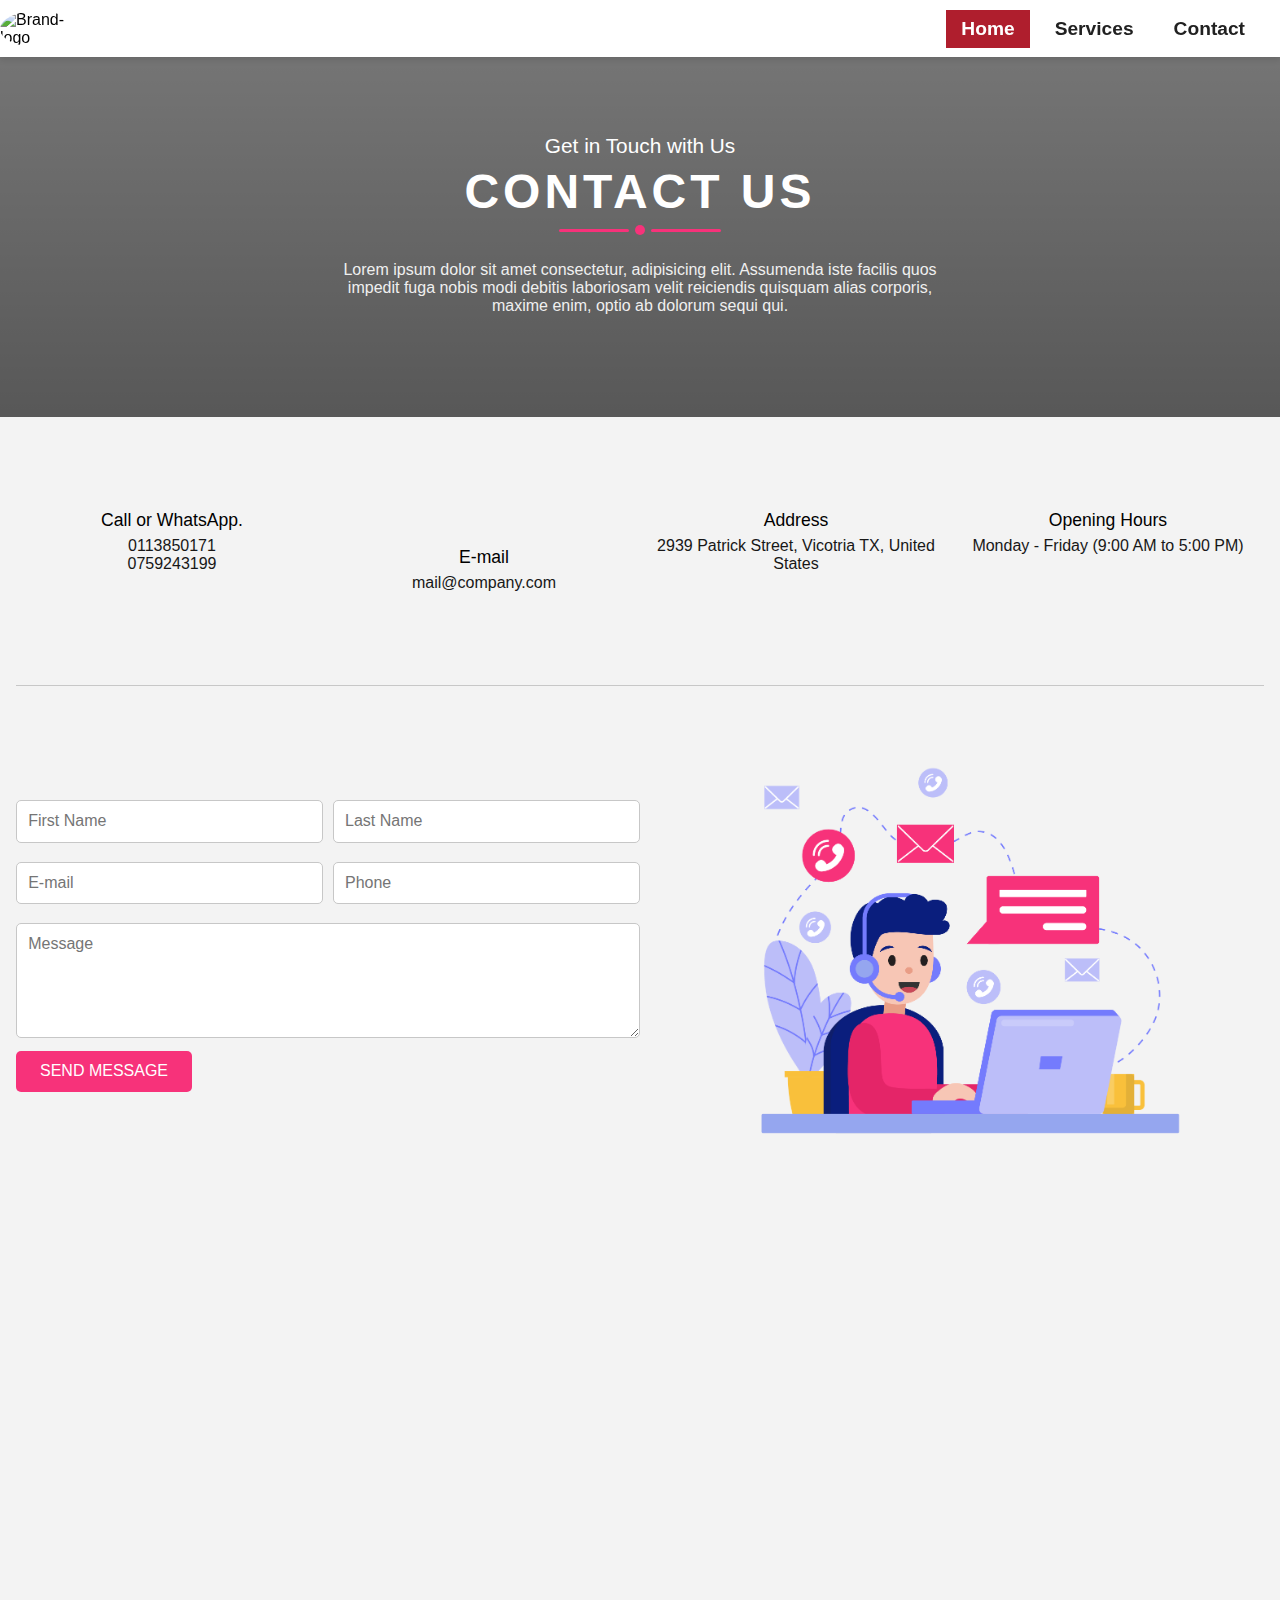
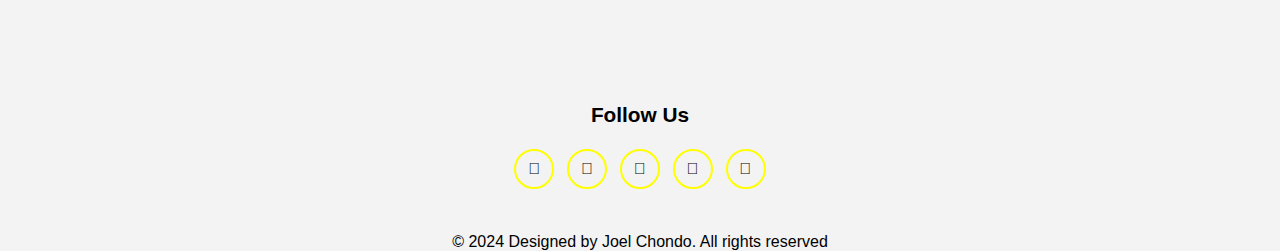
==== contact.html @ a3db9885 "initial commit" ====
<!DOCTYPE html>
<html lang="en">
<head>
  <meta charset="UTF-8">
  <meta name="viewport" content="width=device-width, initial-scale=1.0">
  <title>OMNILERT</title>

  <link rel="stylesheet" href="https://stackpath.bootstrapcdn.com/font-awesome/4.7.0/css/font-awesome.min.css">

  <link rel="stylesheet" href="style.css" />

  <!-- Fontawesome icon -->
  <link rel="stylesheet" href="https://cdnjs.cloudflare.com/ajax/libs/font-awesome/5.15.1/css/all.min.css" integrity="sha512-+4zCK9k+qNFUR5X+cKL9EIR+ZOhtIloNl9GIKS57V1MyNsYpYcUrUeQc9vNfzsWfV28IaLL3i96P9sdNyeRssA==" crossorigin="anonymous" />
</head>
<body>
  <div class="transition transition-3 is-active"></div>
  <div class="page">
    <header>
      <nav>
    
        <img src="logo.png" alt="Brand-logo" class="logo" />
    
        <ul id="nav-list" class="menu">
          <li class="menu-item is-active"><a class="nav-link" href="index.html">Home</a></li>
          <li class="menu-item"><a class="nav-link"href="services.html">Services</a></li>
          <li class="menu-item"><a class="nav-link"href="#">Contact</a></li>
        </ul>
        <div class="hamburger">
          <span class="bar"></span>
          <span class="bar"></span>
          <span class="bar"></span>
        </div>
    
      </nav>
    </header>

    <section class = "contact-section">
        <div class = "contact-bg">
          <h3>Get in Touch with Us</h3>
          <h2>contact us</h2>
          <div class = "line">
            <div></div>
            <div></div>
            <div></div>
          </div>
          <p class = "text">Lorem ipsum dolor sit amet consectetur, adipisicing elit. Assumenda iste facilis quos impedit fuga nobis modi debitis laboriosam velit reiciendis quisquam alias corporis, maxime enim, optio ab dolorum sequi qui.</p>
        </div>
  
  
        <div class = "contact-body">
          <div class = "contact-info">
            <div>
              <span><i class = "fas fa-mobile-alt"></i></span>
              <span>Call or WhatsApp.</span>
              <span class = "text">0113850171 <br>0759243199</span>
            </div>
            <div>
              <span><i class = "fas fa-envelope-open"></i></span>
              <span>E-mail</span>
              <span class = "text">mail@company.com</span>
            </div>
            <div>
              <span><i class = "fas fa-map-marker-alt"></i></span>
              <span>Address</span>
              <span class = "text">2939 Patrick Street, Vicotria TX, United States</span>
            </div>
            <div>
              <span><i class = "fas fa-clock"></i></span>
              <span>Opening Hours</span>
              <span class = "text">Monday - Friday (9:00 AM to 5:00 PM)</span>
            </div>
          </div>
  
          <div class = "contact-form">
            <form>
              <div>
                <input type = "text" class = "form-control" placeholder="First Name">
                <input type = "text" class = "form-control" placeholder="Last Name">
              </div>
              <div>
                <input type = "email" class = "form-control" placeholder="E-mail">
                <input type = "text" class = "form-control" placeholder="Phone">
              </div>
              <textarea rows = "5" placeholder="Message" class = "form-control"></textarea>
              <input type = "submit" class = "send-btn" value = "send message">
            </form>
  
            <div>
              <img src = "images/contact-png.png" alt = "">
            </div>
          </div>
        </div>
  
        <div class = "map">
          <iframe src="https://www.google.com/maps/embed?pb=!1m18!1m12!1m3!1d223700.1490386933!2d-97.11558670486288!3d28.829485511234168!2m3!1f0!2f0!3f0!3m2!1i1024!2i768!4f13.1!3m3!1m2!1s0x864266db2e2dac3b%3A0xeee20d566f63267d!2sVictoria%2C%20TX%2C%20USA!5e0!3m2!1sen!2snp!4v1604921178092!5m2!1sen!2snp" width="100%" height="450" frameborder="0" style="border:0;" allowfullscreen="" aria-hidden="false" tabindex="0"></iframe>
        </div>
  
        <div class = "contact-footer">
          <h3>Follow Us</h3>
          <div class = "social-links">
            <a href = "#" class = "fab fa-facebook-f"></a>
            <a href = "#" class = "fab fa-twitter"></a>
            <a href = "#" class = "fab fa-instagram"></a>
            <a href = "#" class = "fab fa-linkedin"></a>
            <a href = "#" class = "fab fa-youtube"></a>
          </div>
        </div>
      </section>

      <footer>
        <p>© 2024 Designed by Joel Chondo. All rights reserved</p>
      </footer> 
  
      <script src="index.js"></script>
  
    </body>
  </html>
---- style.css ----
:root {
    --primary: #AF1E2D;
    --light: #F3F3F3;
    --grey: #8A8A8B;
    --dark: #212121;
  }
  
  * {
    margin: 0;
    padding: 0;
    box-sizing: border-box;
    font-family: "Fira Sans", sans-serif;
  }
  
  body {
    background-color: var(--light);
  }

   p {
    margin-bottom: 15px;
  }
  
  p:last-of-type {
    margin-bottom: 0;
  }
  
  header {
    padding-right: 15px;
    position: sticky;
    top: 0;
    z-index: 99;
    background-color: #FFF;
    box-shadow: 0px 3px 6px rgba(0, 0, 0, 0.1);
  }
  
  nav {
    display: flex;
    justify-content: space-between;
    align-items: center;
  }
  
  nav .logo {
    width: 75px;
    border-radius: 50%;
    max-width: 100%;
  }
  
  nav .menu {
    list-style-type: none;
    display: flex;
    align-items: center;
    justify-content: flex-end;
  }
  
  nav .menu .menu-item a {
    display: block;
    padding: 5px 15px;
    margin-left: 5px;
    margin-right: 5px;
  
    color: var(--dark);
    font-weight: 600;
    text-decoration: none;
    border-top: 3px solid transparent;
    border-bottom: 3px solid transparent;
    transition: 0.2s;
  }
  
  nav .menu .menu-item:hover a {
    color: var(--primary);
    border-color: var(--primary);
  }
  
  nav .menu .menu-item.is-active a {
    color: #FFF;
    background-color: var(--primary);
  }
  main {
    min-height: 100vh;
  
  }
  
  main .banner {
    position: relative;
    background-image: url('https://images.unsplash.com/photo-1461749280684-dccba630e2f6?crop=entropy&cs=tinysrgb&fit=crop&fm=jpg&h=500&ixid=eyJhcHBfaWQiOjF9&ixlib=rb-1.2.1&q=80&w=1600');
    min-height: 500px;
    display: flex;
    align-items: center;
    justify-content: center;
    margin-top: 5px;
  }
  
  main .banner:after {
    content: '';
    position: absolute;
    top: 0;
    left: 0;
    width: 100%;
    height: 100%;
    z-index: 0;
    background-color: rgba(0, 0, 0, 0.5);
  }
  
  main .banner .banner-inner {
    position: relative;
    z-index: 1;
  }
  
  main .banner h1 {
    color: yellow;
    font-size: 72px;
    text-align: center;
  }
  main .banner h2 {
    color: var(--light);
    font-size: 42px;
    text-align: center;
  }
  main .banner h4{
    color: var(--light);
    font-style: italic;
    text-align: center;
    padding-top: 75px;
  }
  
  main .page-content {
    padding-left: 142px;
    padding-right: 142px;
    padding-top: 50px;
  }
  
  main .page-content h2 {
    color: var(--light);
    font-size: 36px;
    margin-bottom: 30px;
  }
  
  main .page-content p {
    font-size: 18px;
    line-height: 1.4;
  }


  .nav-link {
    display: block;
    font-size: 1.2rem;
    font-weight: 500;
    margin: 0.6rem;
    padding: 0.7rem;
    text-decoration: none;
    color: blue;
    transition: 0.3s ease-in-out;
  }
  
  .nav-link:hover {
    color: var(--greenaccent);
  }
  
  .hamburger {
    display: none;
    cursor: pointer;
  }
  
  .bar {
    display: block;
    width: 25px;
    height: 3px;
    margin: 5px;
    border-radius: 20px;
    -webkit-transition: all 0.3s ease-in-out;
    transition: all 0.5s ease-in-out;
    background-color: black;
  }

  
  @media (max-width: 712px) {
    /* #leftblob {
      display: none;
    }
    #welcome-section h1 {
      font-size: 3rem;
    }
    #profilepicmobile {
      margin-top: 0px;
      width: 110vw;
      left: -70px;
    } */
    /* HAMBURGER */
    .hamburger {
      display: block;
      margin-right: 2px;
    }
  
    #jstoggle {
      display: none;
    }
  
    .hamburger.active .bar:nth-child(2) {
      opacity: 0;
    }
    .hamburger.active .bar:nth-child(1) {
      transform: translateY(8px) rotate(45deg);
    }
    .hamburger.active .bar:nth-child(3) {
      transform: translateY(-8px) rotate(-45deg);
    }
    #nav-list {
      position: fixed;
      left: -100%;
      top: 35px;
      gap: 0;
      flex-direction: column;
      background-color: #FFF;
      width: 100%;
      text-align: center;
      transition: 0.3s;
    }
  
    .nav-item {
      margin: 0;
      border-top: solid 1px blue;
    }
    .nav-item a {
      color: blue;
    }
  
    .nav-item a:hover {
      color: blue;
    }
    #nav-list.active {
      left: 0;
    }
    main .banner h1 {
      color: yellow;
      font-size: 36px;
      text-align: center;
    }
    main .banner h2 {
      color: var(--light);
      font-size: 21px;
      text-align: center;
    }
    main .banner h4{
      color: var(--light);
      font-style: italic;
      text-align: center;
      
    }
  }


  /* contact page */

  .contact-bg{
    height: 40vh;
    background: linear-gradient(rgba(0, 0, 0, 0.5), rgba(0, 0, 0, 0.8)), url(image/contact-bg.jpg);
    background-position: 50% 100%;
    background-repeat: no-repeat;
    background-attachment: fixed;
    text-align: center;
    color: #fff;
    display: flex;
    flex-direction: column;
    justify-content: center;
    align-items: center;
}
.contact-bg h3{
    font-size: 1.3rem;
    font-weight: 400;
}
.contact-bg h2{
    font-size: 3rem;
    text-transform: uppercase;
    padding: 0.4rem 0;
    letter-spacing: 4px;
}
.line div{
    margin: 0 0.2rem;
}
.line div:nth-child(1),
.line div:nth-child(3){
    height: 3px;
    width: 70px;
    background: #f7327a;
    border-radius: 5px;
}
.line{
    display: flex;
    align-items: center;
}
.line div:nth-child(2){
    width: 10px;
    height: 10px;
    background: #f7327a;
    border-radius: 50%;
}
.text{
    font-weight: 300;
    opacity: 0.9;
}
.contact-bg .text{
    margin: 1.6rem 0;
}
.contact-body{
    max-width: 1320px;
    margin: 0 auto;
    padding: 0 1rem;
}
.contact-info{
    margin: 2rem 0;
    text-align: center;
    padding: 2rem 0;
}
.contact-info span{
    display: block;
}
.contact-info div{
    margin: 0.8rem 0;
    padding: 1rem;
}
.contact-info span .fas{
    font-size: 2rem;
    padding-bottom: 0.9rem;
    color: #f7327a;
}
.contact-info div span:nth-child(2){
    font-weight: 500;
    font-size: 1.1rem;
}
.contact-info .text{
    padding-top: 0.4rem;
}
.contact-form{
    padding: 2rem 0;
    border-top: 1px solid #c7c7c7;
}
.contact-form form{
    padding-bottom: 1rem;
}
.form-control{
    width: 100%;
    border: 1.5px solid #c7c7c7;
    border-radius: 5px;
    padding: 0.7rem;
    margin: 0.6rem 0;
    font-family: 'Open Sans', sans-serif;
    font-size: 1rem;
    outline: 0;
}
.form-control:focus{
    box-shadow: 0 0 6px -3px rgba(48, 48, 48, 1);
}
.contact-form form div{
    display: grid;
    grid-template-columns: repeat(2, 1fr);
    column-gap: 0.6rem;
}
.send-btn{
    font-family: 'Open Sans', sans-serif;
    font-size: 1rem;
    text-transform: uppercase;
    color: #fff;
    background: #f7327a;
    border: none;
    border-radius: 5px;
    padding: 0.7rem 1.5rem;
    cursor: pointer;
    transition: all 0.4s ease;
}
.send-btn:hover{
    opacity: 0.8;
}
.contact-form > div img{
    width: 85%;
}
.contact-form > div{
    margin: 0 auto;
    text-align: center;
}
.contact-footer{
    padding: 2rem 0;
    background: unset;
    margin-top: 5px;
}
.contact-footer h3{
    font-size: 1.3rem;
    color: black;
    margin-bottom: 1rem;
    text-align: center;
}
.social-links{
    display: flex;
    justify-content: center;
}
.social-links a{
    text-decoration: none;
    width: 40px;
    height: 40px;
    color: black;
    border: 2px solid yellow;
    border-radius: 50%;
    display: flex;
    justify-content: center;
    align-items: center;
    margin: 0.4rem;
    transition: all 0.4s ease;
}
.social-links a:hover{
    color: #f7327a;
    border-color: #f7327a;
}

@media screen and (min-width: 768px){
    .contact-bg .text{
        width: 70%;
        margin-left: auto;
        margin-right: auto;
    }
    .contact-info{
        display: grid;
        grid-template-columns: repeat(2, 1fr);
    }
}

@media screen and (min-width: 992px){
    .contact-bg .text{
        width: 50%;
    }
    .contact-form{
        display: grid;
        grid-template-columns: repeat(2, 1fr);
        align-items: center;
    }
}

@media screen and (min-width: 1200px){
    .contact-info{
        grid-template-columns: repeat(4, 1fr);
    }
}


footer p{
  text-align: center;
  margin-top: 5px;
}
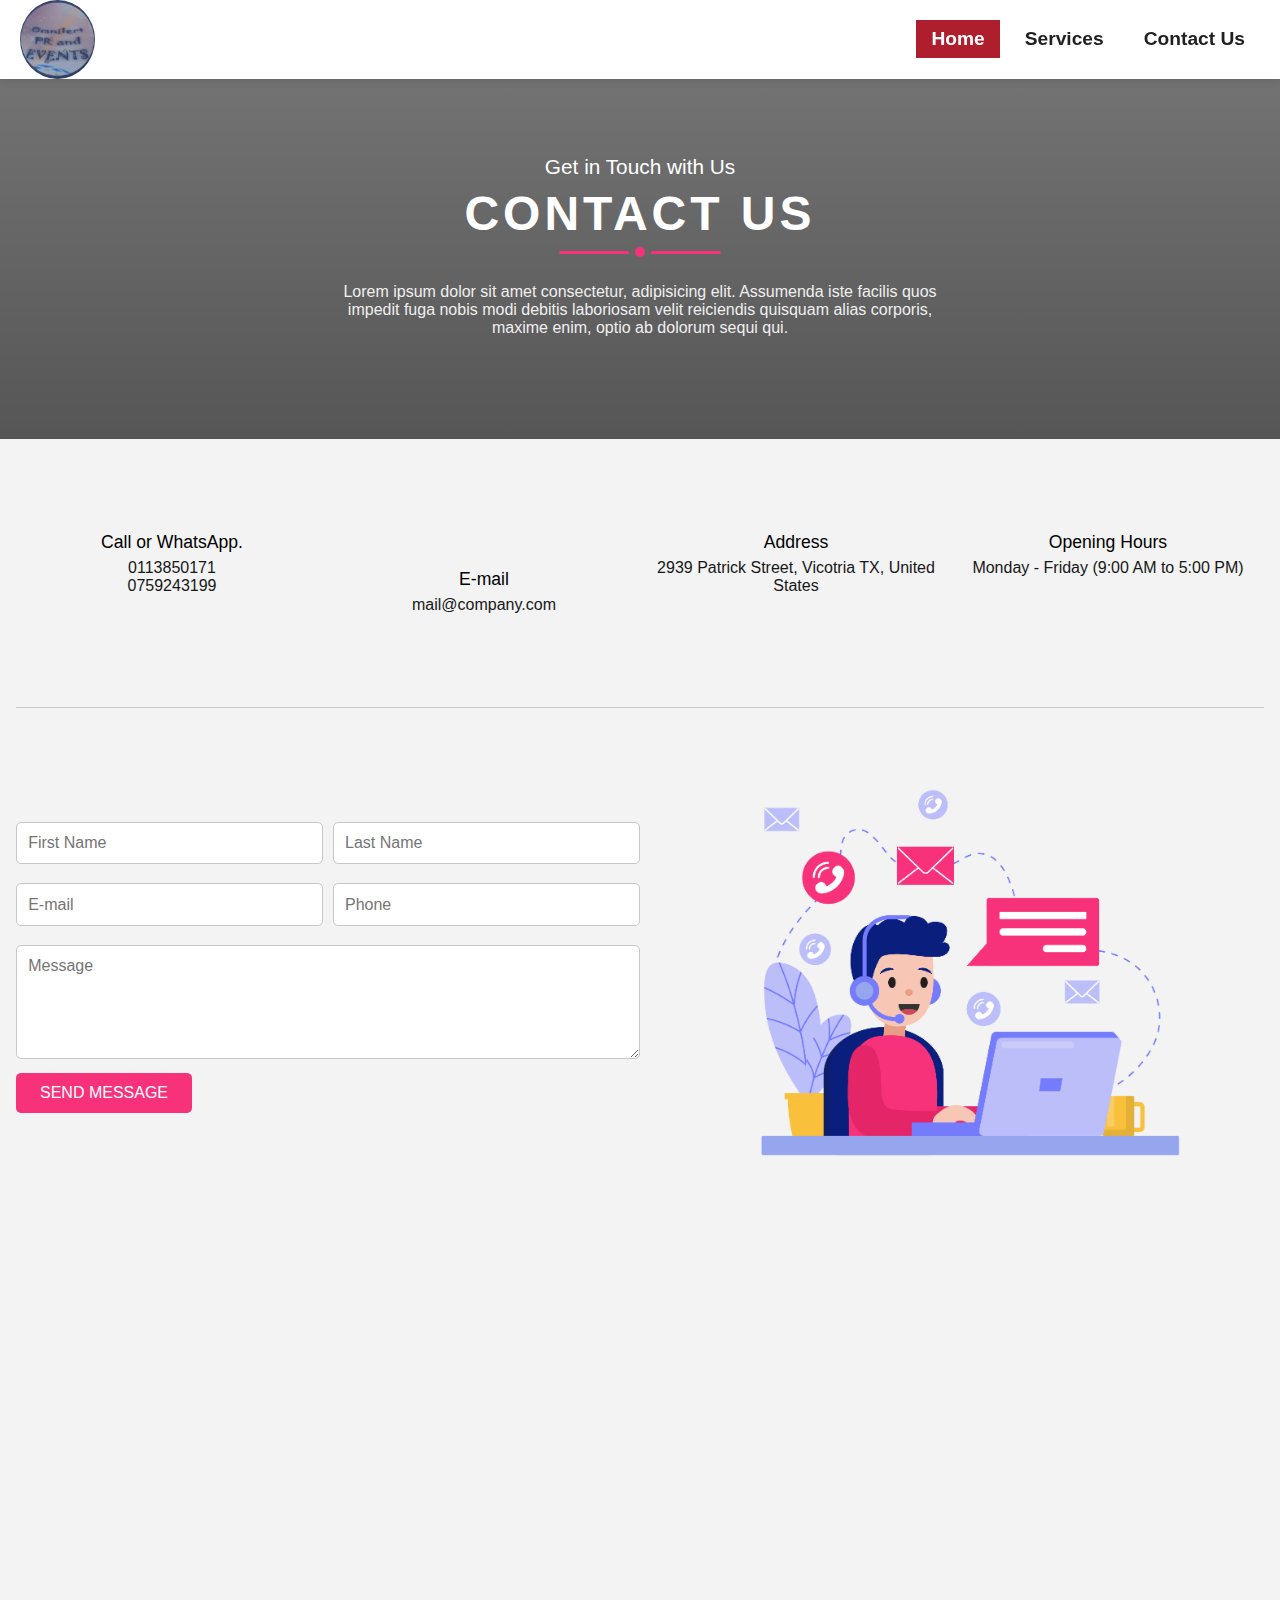
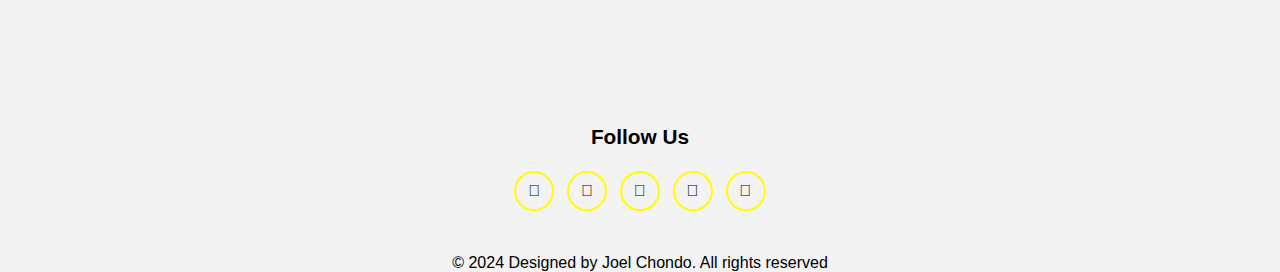
==== commit dd850b26: "adding logo on other pages" ====
--- a/contact.html
+++ b/contact.html
@@ -18,12 +18,12 @@
     <header>
       <nav>
     
-        <img src="logo.png" alt="Brand-logo" class="logo" />
+        <img src="images/logo.jpg" alt="Brand-logo" class="logo" />
     
         <ul id="nav-list" class="menu">
           <li class="menu-item is-active"><a class="nav-link" href="index.html">Home</a></li>
-          <li class="menu-item"><a class="nav-link"href="services.html">Services</a></li>
-          <li class="menu-item"><a class="nav-link"href="#">Contact</a></li>
+          <li class="menu-item"><a class="nav-link" href="service.html">Services</a></li>
+          <li class="menu-item"><a class="nav-link"href="#">Contact Us</a></li>
         </ul>
         <div class="hamburger">
           <span class="bar"></span>
--- a/style.css
+++ b/style.css
@@ -43,6 +43,7 @@
     width: 75px;
     border-radius: 50%;
     max-width: 100%;
+    margin-left: 20px;
   }
   
   nav .menu {
@@ -82,7 +83,7 @@
   
   main .banner {
     position: relative;
-    background-image: url('https://images.unsplash.com/photo-1461749280684-dccba630e2f6?crop=entropy&cs=tinysrgb&fit=crop&fm=jpg&h=500&ixid=eyJhcHBfaWQiOjF9&ixlib=rb-1.2.1&q=80&w=1600');
+    background-image: url('images/background photo.png');
     min-height: 500px;
     display: flex;
     align-items: center;
@@ -207,7 +208,7 @@
     #nav-list {
       position: fixed;
       left: -100%;
-      top: 35px;
+      top: 65px;
       gap: 0;
       flex-direction: column;
       background-color: #FFF;
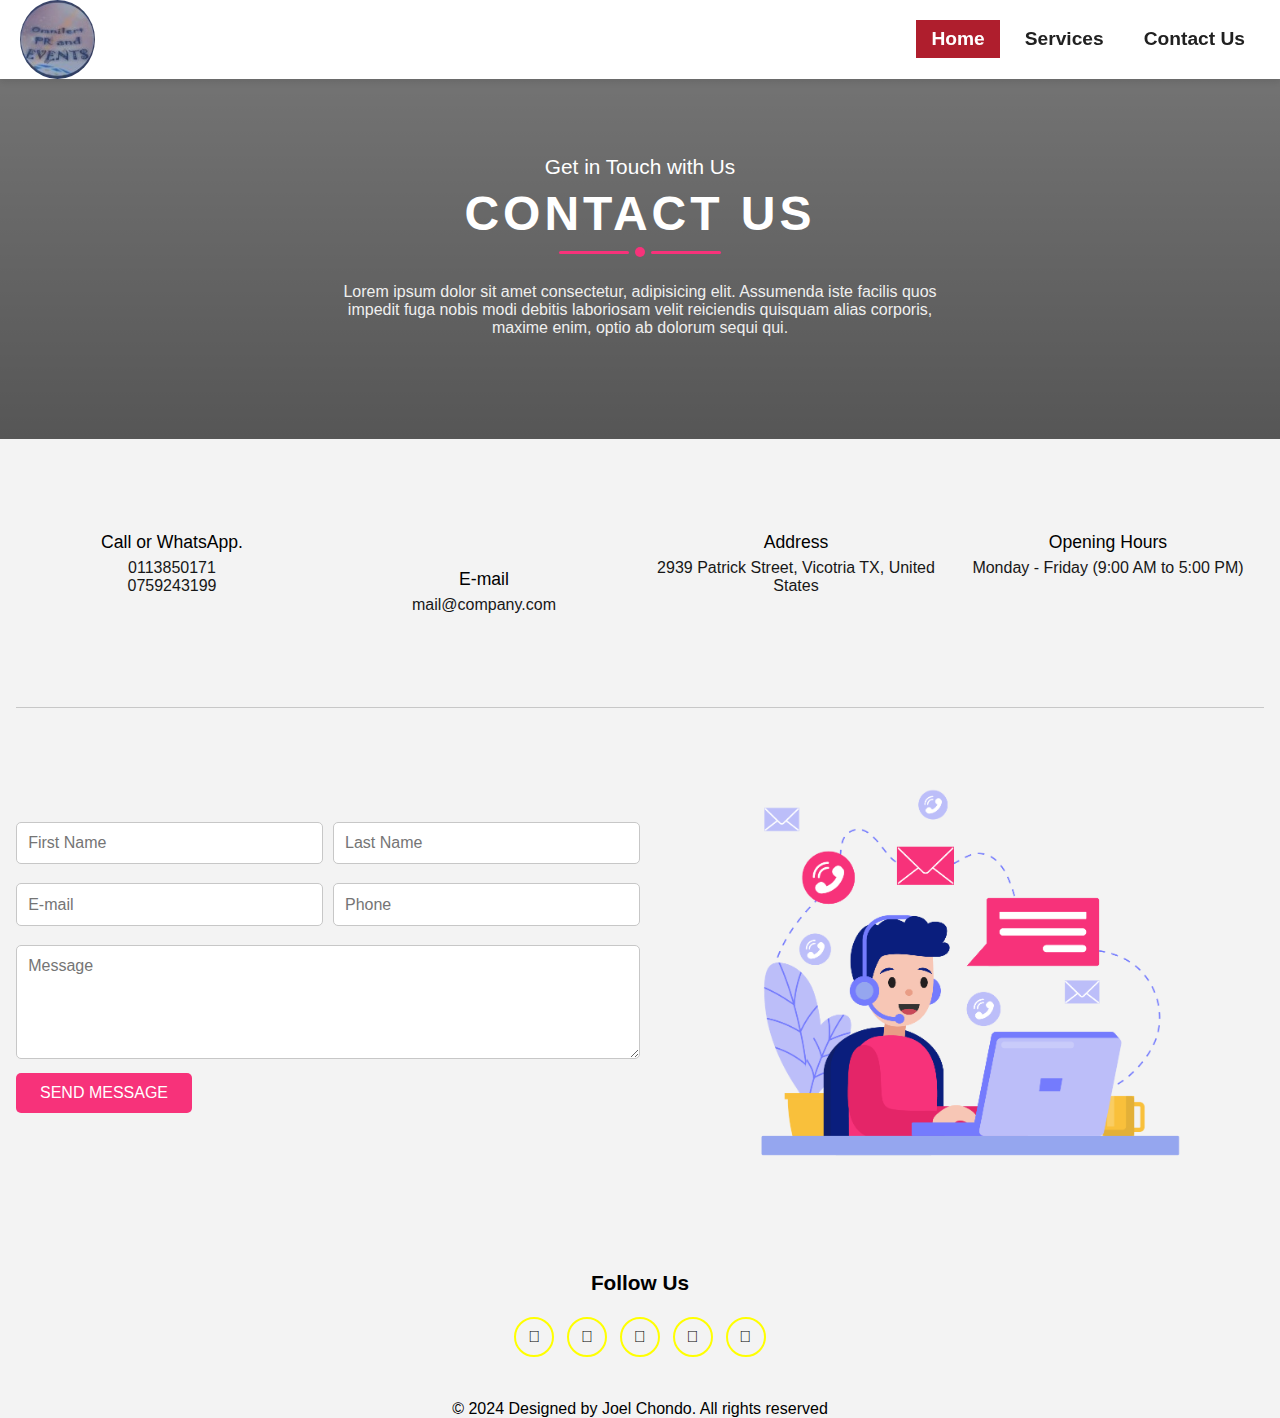
==== commit 0ce3f9ff: "writing my code well" ====
--- a/contact.html
+++ b/contact.html
@@ -17,9 +17,7 @@
   <div class="page">
     <header>
       <nav>
-    
         <img src="images/logo.jpg" alt="Brand-logo" class="logo" />
-    
         <ul id="nav-list" class="menu">
           <li class="menu-item is-active"><a class="nav-link" href="index.html">Home</a></li>
           <li class="menu-item"><a class="nav-link" href="service.html">Services</a></li>
@@ -30,88 +28,80 @@
           <span class="bar"></span>
           <span class="bar"></span>
         </div>
-    
       </nav>
     </header>
 
     <section class = "contact-section">
-        <div class = "contact-bg">
-          <h3>Get in Touch with Us</h3>
-          <h2>contact us</h2>
-          <div class = "line">
-            <div></div>
-            <div></div>
-            <div></div>
+      <div class = "contact-bg">
+        <h3>Get in Touch with Us</h3>
+        <h2>contact us</h2>
+        <div class = "line">
+          <div></div>
+          <div></div>
+          <div></div>
+        </div>
+        <p class = "text">Lorem ipsum dolor sit amet consectetur, adipisicing elit. Assumenda iste facilis quos impedit fuga nobis modi debitis laboriosam velit reiciendis quisquam alias corporis, maxime enim, optio ab dolorum sequi qui.</p>
+      </div>
+      <div class = "contact-body">
+        <div class = "contact-info">
+          <div>
+            <span><i class = "fas fa-mobile-alt"></i></span>
+            <span>Call or WhatsApp.</span>
+            <span class = "text">0113850171 <br>0759243199</span>
           </div>
-          <p class = "text">Lorem ipsum dolor sit amet consectetur, adipisicing elit. Assumenda iste facilis quos impedit fuga nobis modi debitis laboriosam velit reiciendis quisquam alias corporis, maxime enim, optio ab dolorum sequi qui.</p>
-        </div>
-  
-  
-        <div class = "contact-body">
-          <div class = "contact-info">
-            <div>
-              <span><i class = "fas fa-mobile-alt"></i></span>
-              <span>Call or WhatsApp.</span>
-              <span class = "text">0113850171 <br>0759243199</span>
-            </div>
-            <div>
-              <span><i class = "fas fa-envelope-open"></i></span>
-              <span>E-mail</span>
-              <span class = "text">mail@company.com</span>
-            </div>
-            <div>
-              <span><i class = "fas fa-map-marker-alt"></i></span>
-              <span>Address</span>
-              <span class = "text">2939 Patrick Street, Vicotria TX, United States</span>
-            </div>
-            <div>
-              <span><i class = "fas fa-clock"></i></span>
-              <span>Opening Hours</span>
-              <span class = "text">Monday - Friday (9:00 AM to 5:00 PM)</span>
-            </div>
+          <div>
+            <span><i class = "fas fa-envelope-open"></i></span>
+            <span>E-mail</span>
+            <span class = "text">mail@company.com</span>
           </div>
-  
-          <div class = "contact-form">
-            <form>
-              <div>
-                <input type = "text" class = "form-control" placeholder="First Name">
-                <input type = "text" class = "form-control" placeholder="Last Name">
-              </div>
-              <div>
-                <input type = "email" class = "form-control" placeholder="E-mail">
-                <input type = "text" class = "form-control" placeholder="Phone">
-              </div>
-              <textarea rows = "5" placeholder="Message" class = "form-control"></textarea>
-              <input type = "submit" class = "send-btn" value = "send message">
-            </form>
-  
-            <div>
-              <img src = "images/contact-png.png" alt = "">
-            </div>
+          <div>
+            <span><i class = "fas fa-map-marker-alt"></i></span>
+            <span>Address</span>
+            <span class = "text">2939 Patrick Street, Vicotria TX, United States</span>
+          </div>
+          <div>
+            <span><i class = "fas fa-clock"></i></span>
+            <span>Opening Hours</span>
+            <span class = "text">Monday - Friday (9:00 AM to 5:00 PM)</span>
           </div>
         </div>
   
-        <div class = "map">
-          <iframe src="https://www.google.com/maps/embed?pb=!1m18!1m12!1m3!1d223700.1490386933!2d-97.11558670486288!3d28.829485511234168!2m3!1f0!2f0!3f0!3m2!1i1024!2i768!4f13.1!3m3!1m2!1s0x864266db2e2dac3b%3A0xeee20d566f63267d!2sVictoria%2C%20TX%2C%20USA!5e0!3m2!1sen!2snp!4v1604921178092!5m2!1sen!2snp" width="100%" height="450" frameborder="0" style="border:0;" allowfullscreen="" aria-hidden="false" tabindex="0"></iframe>
-        </div>
-  
-        <div class = "contact-footer">
-          <h3>Follow Us</h3>
-          <div class = "social-links">
-            <a href = "#" class = "fab fa-facebook-f"></a>
-            <a href = "#" class = "fab fa-twitter"></a>
-            <a href = "#" class = "fab fa-instagram"></a>
-            <a href = "#" class = "fab fa-linkedin"></a>
-            <a href = "#" class = "fab fa-youtube"></a>
+        <div class = "contact-form">
+          <form>
+            <div>
+              <input type = "text" class = "form-control" placeholder="First Name">
+              <input type = "text" class = "form-control" placeholder="Last Name">
+            </div>
+            <div>
+              <input type = "email" class = "form-control" placeholder="E-mail">
+              <input type = "text" class = "form-control" placeholder="Phone">
+            </div>
+            <textarea rows = "5" placeholder="Message" class = "form-control"></textarea>
+            <input type = "submit" class = "send-btn" value = "send message">
+          </form>
+          <div>
+            <img src = "images/contact-png.png" alt = "">
           </div>
         </div>
-      </section>
-
-      <footer>
-        <p>© 2024 Designed by Joel Chondo. All rights reserved</p>
-      </footer> 
+      </div>
+      
+      <div class = "contact-footer">
+        <h3>Follow Us</h3>
+        <div class = "social-links">
+          <a href = "#" class = "fab fa-facebook-f"></a>
+          <a href = "#" class = "fab fa-twitter"></a>
+          <a href = "#" class = "fab fa-instagram"></a>
+          <a href = "#" class = "fab fa-linkedin"></a>
+          <a href = "#" class = "fab fa-youtube"></a>
+        </div>
+      </div>
+    </section>
+    
+    <footer>
+      <p>© 2024 Designed by Joel Chondo. All rights reserved</p>
+    </footer> 
   
       <script src="index.js"></script>
   
-    </body>
-  </html>
+  </body>
+</html>
--- a/style.css
+++ b/style.css
@@ -175,18 +175,7 @@
 
   
   @media (max-width: 712px) {
-    /* #leftblob {
-      display: none;
-    }
-    #welcome-section h1 {
-      font-size: 3rem;
-    }
-    #profilepicmobile {
-      margin-top: 0px;
-      width: 110vw;
-      left: -70px;
-    } */
-    /* HAMBURGER */
+   
     .hamburger {
       display: block;
       margin-right: 2px;
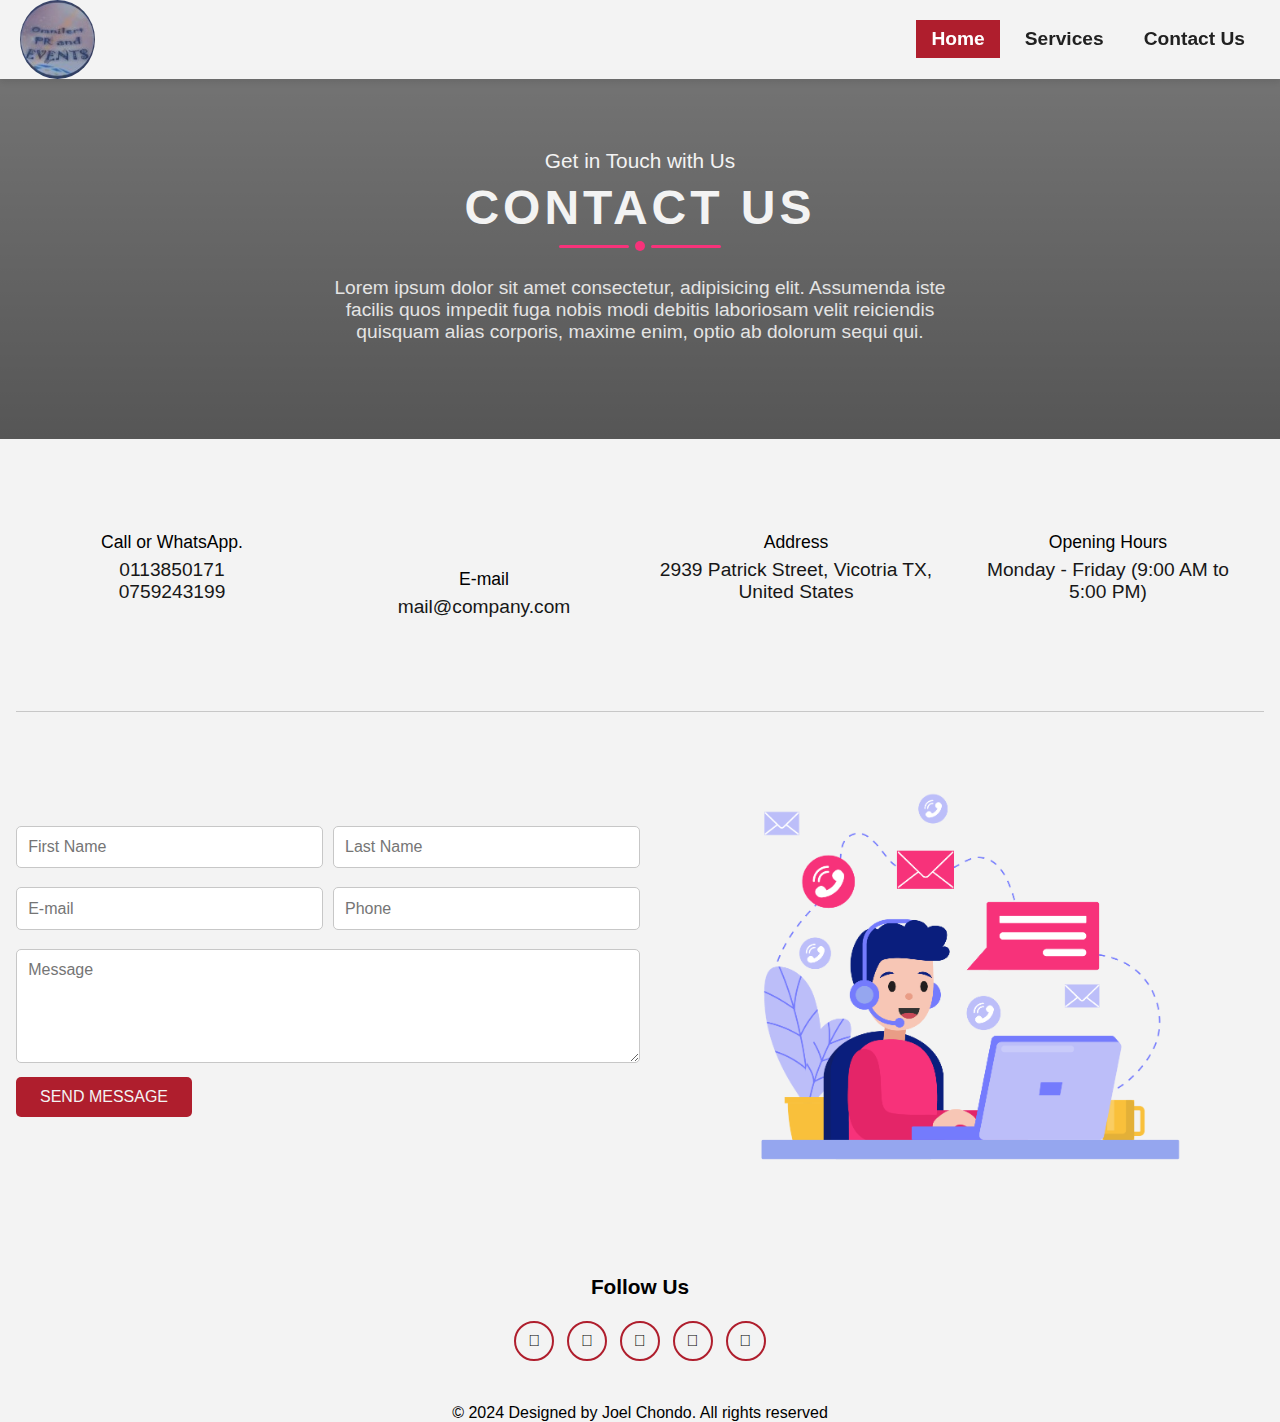
==== commit 829d796b: "updating service section" ====
--- a/contact.html
+++ b/contact.html
@@ -13,7 +13,7 @@
   <link rel="stylesheet" href="https://cdnjs.cloudflare.com/ajax/libs/font-awesome/5.15.1/css/all.min.css" integrity="sha512-+4zCK9k+qNFUR5X+cKL9EIR+ZOhtIloNl9GIKS57V1MyNsYpYcUrUeQc9vNfzsWfV28IaLL3i96P9sdNyeRssA==" crossorigin="anonymous" />
 </head>
 <body>
-  <div class="transition transition-3 is-active"></div>
+  <div class="transition transition-1 is-active"></div>
   <div class="page">
     <header>
       <nav>
--- a/style.css
+++ b/style.css
@@ -11,6 +11,53 @@
     box-sizing: border-box;
     font-family: "Fira Sans", sans-serif;
   }
+  .transition-1 {
+    position: fixed;
+    top: 0;
+    left: 0;
+    right: 0;
+    bottom: 0;
+    z-index: 101;
+    background-color: var(--dark);
+    opacity: 0;
+    pointer-events: none;
+    transition: 0.5s ease-out;
+  }
+  
+  .transition-1.is-active {
+    pointer-events: all;
+    opacity: 1;
+  }
+  
+  .transition-2 {
+    position: fixed;
+    top: 0;
+    left: -100%;
+    width: 100%;
+    bottom: 0;
+    z-index: 101;
+    background-color: var(--dark);
+    transition: 0.5s ease-out;
+  }
+  
+  .transition-2.is-active {
+    left: 0px;
+  }
+  
+  .transition-3 {
+    position: fixed;
+    top: 100%;
+    left: 0;
+    width: 100%;
+    height: 100%;
+    z-index: 101;
+    background-color: var(--dark);
+    transition: 0.5s ease-out;
+  }
+  
+  .transition-3.is-active {
+    top: 0;
+  }
   
   body {
     background-color: var(--light);
@@ -29,7 +76,7 @@
     position: sticky;
     top: 0;
     z-index: 99;
-    background-color: #FFF;
+    background-color: var(--light);
     box-shadow: 0px 3px 6px rgba(0, 0, 0, 0.1);
   }
   
@@ -170,7 +217,7 @@
     border-radius: 20px;
     -webkit-transition: all 0.3s ease-in-out;
     transition: all 0.5s ease-in-out;
-    background-color: black;
+    background-color: var(--dark);
   }
 
   
@@ -200,7 +247,7 @@
       top: 65px;
       gap: 0;
       flex-direction: column;
-      background-color: #FFF;
+      background-color: var(--light);
       width: 100%;
       text-align: center;
       transition: 0.3s;
@@ -237,6 +284,87 @@
       
     }
   }
+
+  /* service page */
+
+  .service-bg{
+    height: 40vh;
+    background: linear-gradient(rgba(0, 0, 0, 0.5), rgba(0, 0, 0, 0.8)), url();
+    background-position: 50% 100%;
+    background-repeat: no-repeat;
+    background-attachment: fixed;
+    text-align: center;
+    color: var(--light);
+    display: flex;
+    flex-direction: column;
+    justify-content: center;
+    align-items: center;
+  }
+  .heading {
+    text-align: center;
+    padding-bottom: 2rem;
+    color: var(--light);
+    text-transform: uppercase;
+    font-size: 4rem;
+  }
+  
+  .heading span {
+    color: var(--theme-color);
+    text-transform: uppercase;
+  }
+  .service-bg .text{
+    margin: 1.6rem 0;
+}
+
+  .service .box-container {
+    display: grid;
+    grid-template-columns: repeat(auto-fit, minmax(20rem, 1fr));
+    gap: 1.5rem;
+    margin-top: 50px;
+    padding: 1px 4%;
+  }
+  
+  .service .box-container .box {
+    border-radius: 0.5rem;
+    background: var(--grey);
+    text-align: center;
+    padding: 2.5rem;
+  }
+  
+  .service .box-container .box i {
+    height: 6rem;
+    width: 6rem;
+    line-height: 6rem;
+    border-radius: 50%;
+    font-size: 2.5rem;
+    background: var(--theme-color);
+    color: var(--primary);
+  }
+  
+  .service .box-container .box h3 {
+    font-size: 2rem;
+    color: var(--light);
+    padding: 1rem 0;
+  }
+  
+  .service .box-container .box li {
+    font-size: 1.4rem;
+    color: var(--light);
+    line-height: 1.8;
+    list-style: none;
+  }
+
+  .container h4{
+    text-align: center;
+    padding-top: 40px;
+    font-size:2rem ;
+    color: black;
+  }
+
+  /* gallery section */
+
+
+  
 
 
   /* contact page */
@@ -248,7 +376,7 @@
     background-repeat: no-repeat;
     background-attachment: fixed;
     text-align: center;
-    color: #fff;
+    color: var(--light);
     display: flex;
     flex-direction: column;
     justify-content: center;
@@ -287,6 +415,7 @@
 .text{
     font-weight: 300;
     opacity: 0.9;
+    font-size: 1.2rem;
 }
 .contact-bg .text{
     margin: 1.6rem 0;
@@ -349,8 +478,8 @@
     font-family: 'Open Sans', sans-serif;
     font-size: 1rem;
     text-transform: uppercase;
-    color: #fff;
-    background: #f7327a;
+    color: var(--light);
+    background: var(--primary);
     border: none;
     border-radius: 5px;
     padding: 0.7rem 1.5rem;
@@ -387,7 +516,7 @@
     width: 40px;
     height: 40px;
     color: black;
-    border: 2px solid yellow;
+    border: 2px solid var(--primary);
     border-radius: 50%;
     display: flex;
     justify-content: center;
@@ -396,12 +525,18 @@
     transition: all 0.4s ease;
 }
 .social-links a:hover{
-    color: #f7327a;
-    border-color: #f7327a;
+    color: var(--primary);
+    border-color: var(--primary);
 }
 
 @media screen and (min-width: 768px){
-    .contact-bg .text{
+  .service-bg .text{
+    width: 70%;
+    margin-left: auto;
+    margin-right: auto;
+} 
+  
+  .contact-bg .text{
         width: 70%;
         margin-left: auto;
         margin-right: auto;
@@ -413,6 +548,10 @@
 }
 
 @media screen and (min-width: 992px){
+
+    .service-bg .text{
+      width: 50%;
+    }
     .contact-bg .text{
         width: 50%;
     }
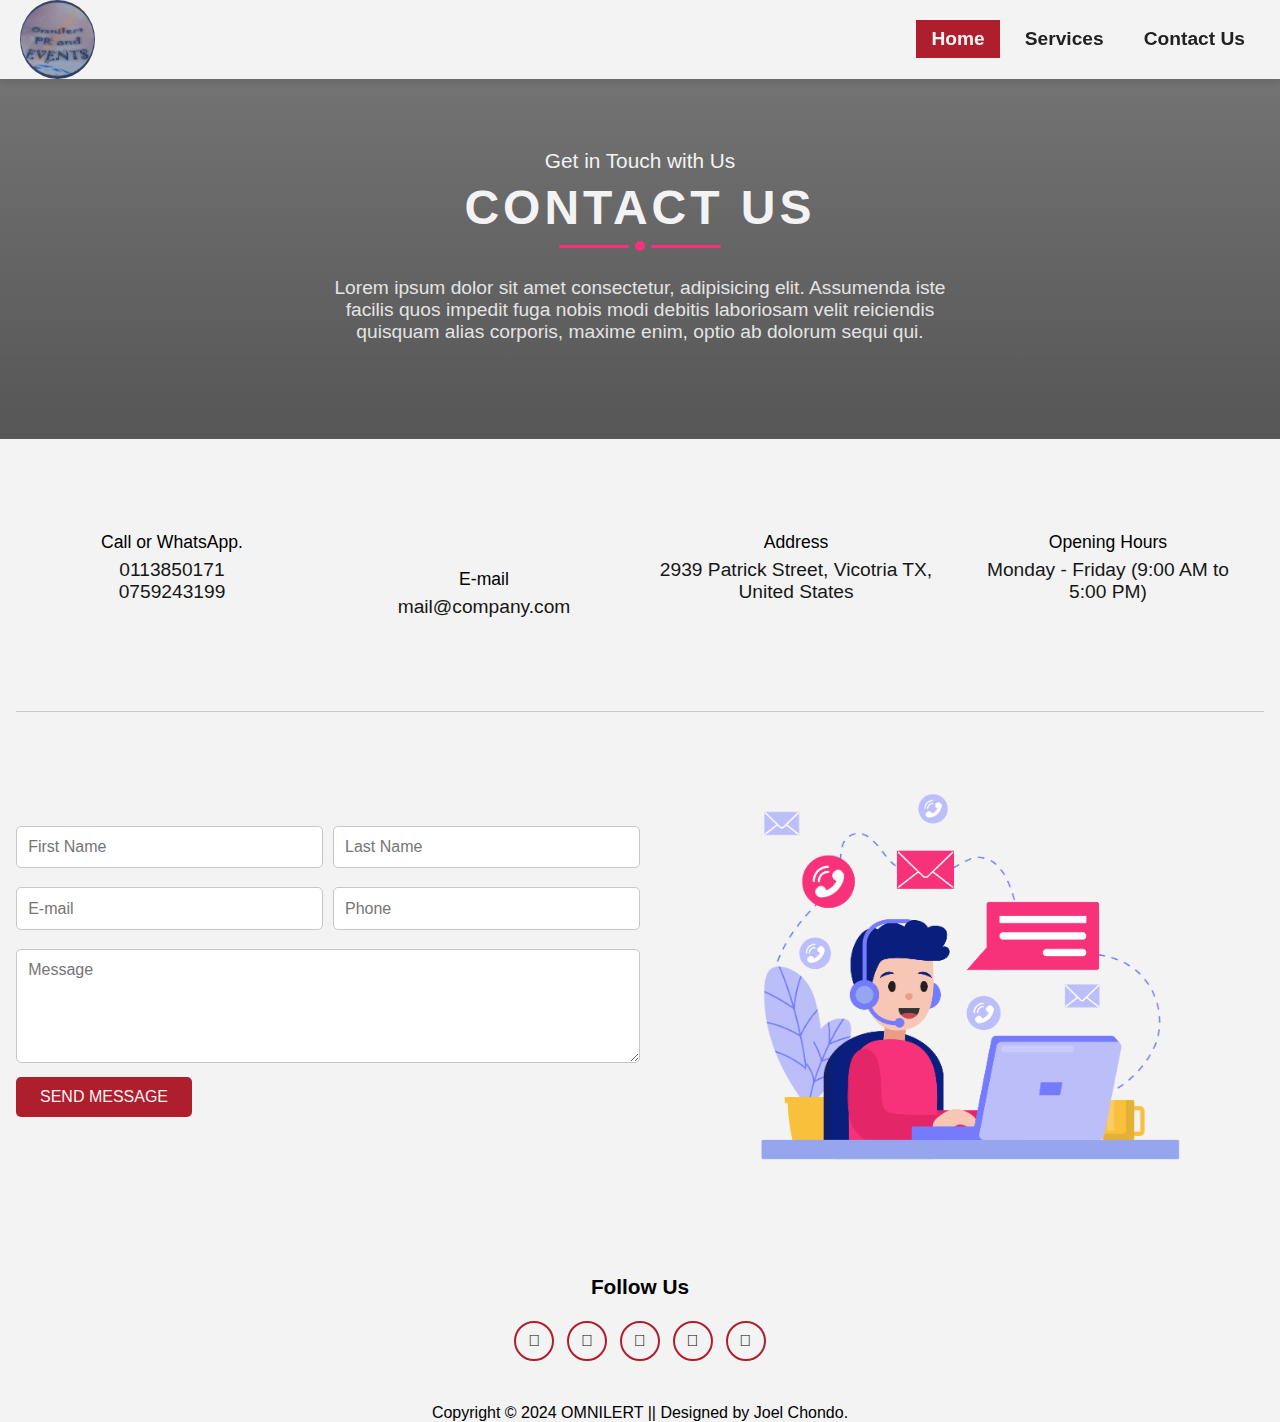
==== commit 9522cf32: "updating" ====
--- a/contact.html
+++ b/contact.html
@@ -98,7 +98,7 @@
     </section>
     
     <footer>
-      <p>© 2024 Designed by Joel Chondo. All rights reserved</p>
+      <p>Copyright © 2024 OMNILERT || Designed by Joel Chondo.</p>
     </footer> 
   
       <script src="index.js"></script>
--- a/style.css
+++ b/style.css
@@ -11,6 +11,8 @@
     box-sizing: border-box;
     font-family: "Fira Sans", sans-serif;
   }
+
+  /* Transition css */
   .transition-1 {
     position: fixed;
     top: 0;
@@ -58,19 +60,12 @@
   .transition-3.is-active {
     top: 0;
   }
+
+  /* home page */
   
   body {
     background-color: var(--light);
   }
-
-   p {
-    margin-bottom: 15px;
-  }
-  
-  p:last-of-type {
-    margin-bottom: 0;
-  }
-  
   header {
     padding-right: 15px;
     position: sticky;
@@ -79,33 +74,28 @@
     background-color: var(--light);
     box-shadow: 0px 3px 6px rgba(0, 0, 0, 0.1);
   }
-  
   nav {
     display: flex;
     justify-content: space-between;
     align-items: center;
   }
-  
   nav .logo {
     width: 75px;
     border-radius: 50%;
     max-width: 100%;
     margin-left: 20px;
   }
-  
   nav .menu {
     list-style-type: none;
     display: flex;
     align-items: center;
     justify-content: flex-end;
   }
-  
   nav .menu .menu-item a {
     display: block;
     padding: 5px 15px;
     margin-left: 5px;
     margin-right: 5px;
-  
     color: var(--dark);
     font-weight: 600;
     text-decoration: none;
@@ -113,82 +103,14 @@
     border-bottom: 3px solid transparent;
     transition: 0.2s;
   }
-  
   nav .menu .menu-item:hover a {
     color: var(--primary);
     border-color: var(--primary);
   }
-  
   nav .menu .menu-item.is-active a {
-    color: #FFF;
+    color: var(--light);
     background-color: var(--primary);
   }
-  main {
-    min-height: 100vh;
-  
-  }
-  
-  main .banner {
-    position: relative;
-    background-image: url('images/background photo.png');
-    min-height: 500px;
-    display: flex;
-    align-items: center;
-    justify-content: center;
-    margin-top: 5px;
-  }
-  
-  main .banner:after {
-    content: '';
-    position: absolute;
-    top: 0;
-    left: 0;
-    width: 100%;
-    height: 100%;
-    z-index: 0;
-    background-color: rgba(0, 0, 0, 0.5);
-  }
-  
-  main .banner .banner-inner {
-    position: relative;
-    z-index: 1;
-  }
-  
-  main .banner h1 {
-    color: yellow;
-    font-size: 72px;
-    text-align: center;
-  }
-  main .banner h2 {
-    color: var(--light);
-    font-size: 42px;
-    text-align: center;
-  }
-  main .banner h4{
-    color: var(--light);
-    font-style: italic;
-    text-align: center;
-    padding-top: 75px;
-  }
-  
-  main .page-content {
-    padding-left: 142px;
-    padding-right: 142px;
-    padding-top: 50px;
-  }
-  
-  main .page-content h2 {
-    color: var(--light);
-    font-size: 36px;
-    margin-bottom: 30px;
-  }
-  
-  main .page-content p {
-    font-size: 18px;
-    line-height: 1.4;
-  }
-
-
   .nav-link {
     display: block;
     font-size: 1.2rem;
@@ -199,16 +121,10 @@
     color: blue;
     transition: 0.3s ease-in-out;
   }
-  
-  .nav-link:hover {
-    color: var(--greenaccent);
-  }
-  
   .hamburger {
     display: none;
     cursor: pointer;
   }
-  
   .bar {
     display: block;
     width: 25px;
@@ -219,72 +135,49 @@
     transition: all 0.5s ease-in-out;
     background-color: var(--dark);
   }
-
-  
-  @media (max-width: 712px) {
-   
-    .hamburger {
-      display: block;
-      margin-right: 2px;
-    }
-  
-    #jstoggle {
-      display: none;
-    }
-  
-    .hamburger.active .bar:nth-child(2) {
-      opacity: 0;
-    }
-    .hamburger.active .bar:nth-child(1) {
-      transform: translateY(8px) rotate(45deg);
-    }
-    .hamburger.active .bar:nth-child(3) {
-      transform: translateY(-8px) rotate(-45deg);
-    }
-    #nav-list {
-      position: fixed;
-      left: -100%;
-      top: 65px;
-      gap: 0;
-      flex-direction: column;
-      background-color: var(--light);
-      width: 100%;
-      text-align: center;
-      transition: 0.3s;
-    }
-  
-    .nav-item {
-      margin: 0;
-      border-top: solid 1px blue;
-    }
-    .nav-item a {
-      color: blue;
-    }
-  
-    .nav-item a:hover {
-      color: blue;
-    }
-    #nav-list.active {
-      left: 0;
-    }
-    main .banner h1 {
-      color: yellow;
-      font-size: 36px;
-      text-align: center;
-    }
-    main .banner h2 {
-      color: var(--light);
-      font-size: 21px;
-      text-align: center;
-    }
-    main .banner h4{
-      color: var(--light);
-      font-style: italic;
-      text-align: center;
-      
-    }
-  }
-
+  main {
+    min-height: 100vh;
+  }
+  main .banner {
+    position: relative;
+    background-image: url('images/background photo.png');
+    min-height: 500px;
+    display: flex;
+    align-items: center;
+    justify-content: center;
+    margin-top: 5px;
+  }
+  main .banner:after {
+    content: '';
+    position: absolute;
+    top: 0;
+    left: 0;
+    width: 100%;
+    height: 100%;
+    z-index: 0;
+    background-color: rgba(0, 0, 0, 0.5);
+  }
+  main .banner .banner-inner {
+    position: relative;
+    z-index: 1;
+  }
+  main .banner h1 {
+    color: yellow;
+    font-size: 72px;
+    text-align: center;
+  }
+  main .banner h2 {
+    color: var(--light);
+    font-size: 42px;
+    text-align: center;
+  }
+  main .banner h4{
+    color: var(--light);
+    font-style: italic;
+    text-align: center;
+    padding-top: 75px;
+  }
+  
   /* service page */
 
   .service-bg{
@@ -354,16 +247,37 @@
     list-style: none;
   }
 
-  .container h4{
-    text-align: center;
-    padding-top: 40px;
+  
+
+  /* gallery section */
+
+  swiper-container {
+    width: 100%;
+    height: 100%;
+  }
+
+  swiper-slide {
+    height: 40rem;
+    width: 35rem;
+    background: var(--grey);
+    display: flex;
+    justify-content: center;
+    align-items: center;
+  }
+
+  swiper-slide img {
+    display: block;
+    width: 100%;
+    height: 100%;
+    object-fit: cover;
+   
+  }
+  .gallery h4{
+    text-align: center;
+    padding: 40px;
     font-size:2rem ;
     color: black;
   }
-
-  /* gallery section */
-
-
   
 
 
@@ -371,7 +285,7 @@
 
   .contact-bg{
     height: 40vh;
-    background: linear-gradient(rgba(0, 0, 0, 0.5), rgba(0, 0, 0, 0.8)), url(image/contact-bg.jpg);
+    background: linear-gradient(rgba(0, 0, 0, 0.5), rgba(0, 0, 0, 0.8));
     background-position: 50% 100%;
     background-repeat: no-repeat;
     background-attachment: fixed;
@@ -507,6 +421,8 @@
     margin-bottom: 1rem;
     text-align: center;
 }
+
+/* social link section */
 .social-links{
     display: flex;
     justify-content: center;
@@ -528,6 +444,89 @@
     color: var(--primary);
     border-color: var(--primary);
 }
+
+/* media query */
+
+@media (max-width: 712px) {
+   
+  .hamburger {
+    display: block;
+    margin-right: 2px;
+  }
+
+  #jstoggle {
+    display: none;
+  }
+
+  .hamburger.active .bar:nth-child(2) {
+    opacity: 0;
+  }
+  .hamburger.active .bar:nth-child(1) {
+    transform: translateY(8px) rotate(45deg);
+  }
+  .hamburger.active .bar:nth-child(3) {
+    transform: translateY(-8px) rotate(-45deg);
+  }
+  #nav-list {
+    position: fixed;
+    left: -100%;
+    top: 65px;
+    gap: 0;
+    flex-direction: column;
+    background-color: var(--light);
+    width: 100%;
+    text-align: center;
+    transition: 0.3s;
+  }
+
+  .nav-item {
+    margin: 0;
+    border-top: solid 1px blue;
+  }
+  .nav-item a {
+    color: blue;
+  }
+
+  .nav-item a:hover {
+    color: blue;
+  }
+  #nav-list.active {
+    left: 0;
+  }
+  main .banner h1 {
+    color: yellow;
+    font-size: 36px;
+    text-align: center;
+  }
+  main .banner h2 {
+    color: var(--light);
+    font-size: 21px;
+    text-align: center;
+  }
+  main .banner h4{
+    color: var(--light);
+    font-style: italic;
+    text-align: center;
+    
+  }
+  swiper-container {
+    width: 100%;
+    height: 100%;
+  }
+  swiper-slide {
+    height: 50rem;
+    width: 35rem;
+   
+  }
+
+  swiper-slide img {
+    display: block;
+    width: 100%;
+    height: 100%;
+    object-fit: cover;
+  }
+}
+
 
 @media screen and (min-width: 768px){
   .service-bg .text{
@@ -545,6 +544,7 @@
         display: grid;
         grid-template-columns: repeat(2, 1fr);
     }
+   
 }
 
 @media screen and (min-width: 992px){
